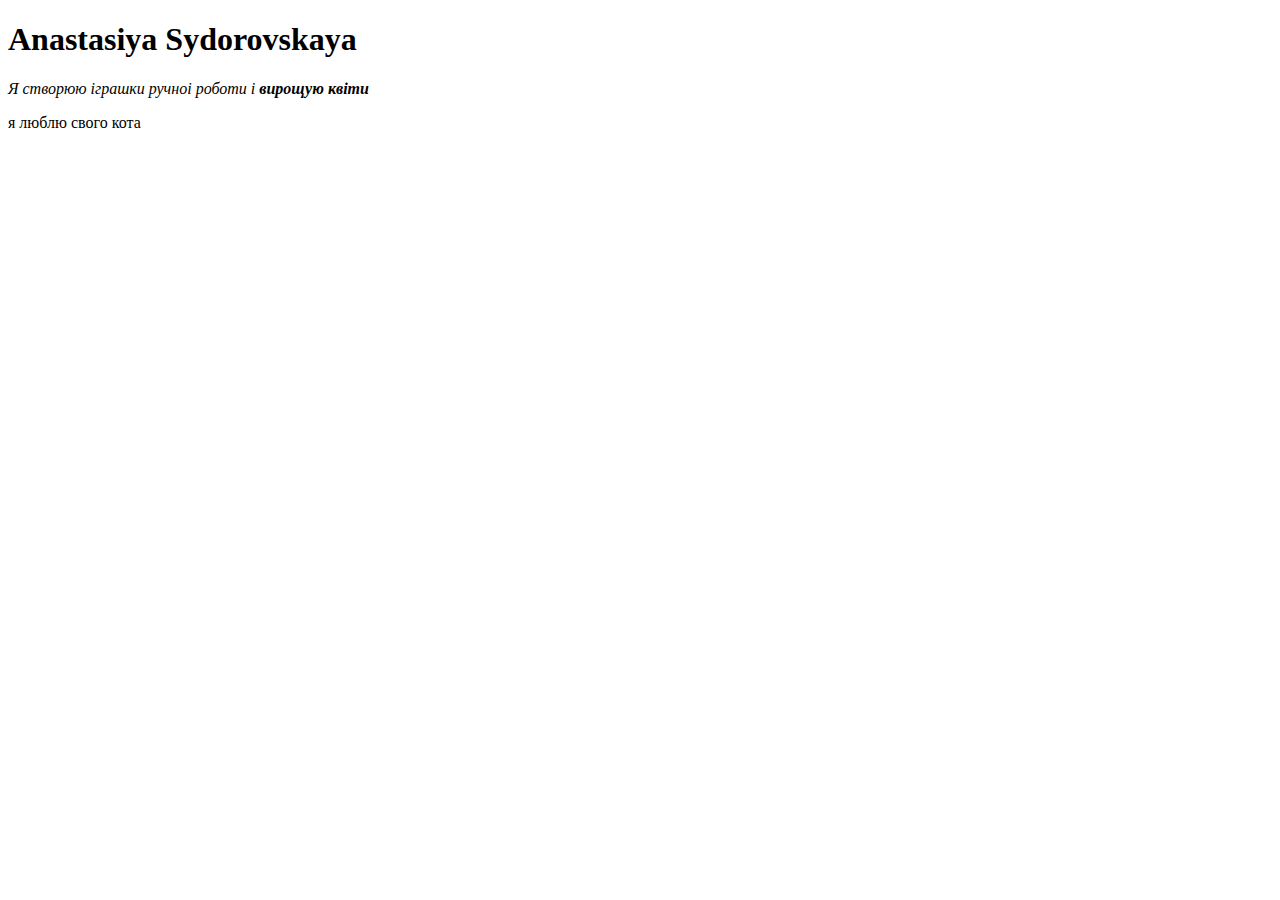
==== index.html @ a7b0a5be "Added start structure" ====
<!doctype html>
<html>
<head>
    <meta charset="UTF-8">
    <title>Anastasiya CV</title>
</head>
<body>
    <h1>Anastasiya Sydorovskaya</h1>
    <p><em>Я створюю іграшки ручноі роботи і <strong>вирощую квіти</strong></em></p>
    <p>я люблю свого кота</p>
</body>
</html>
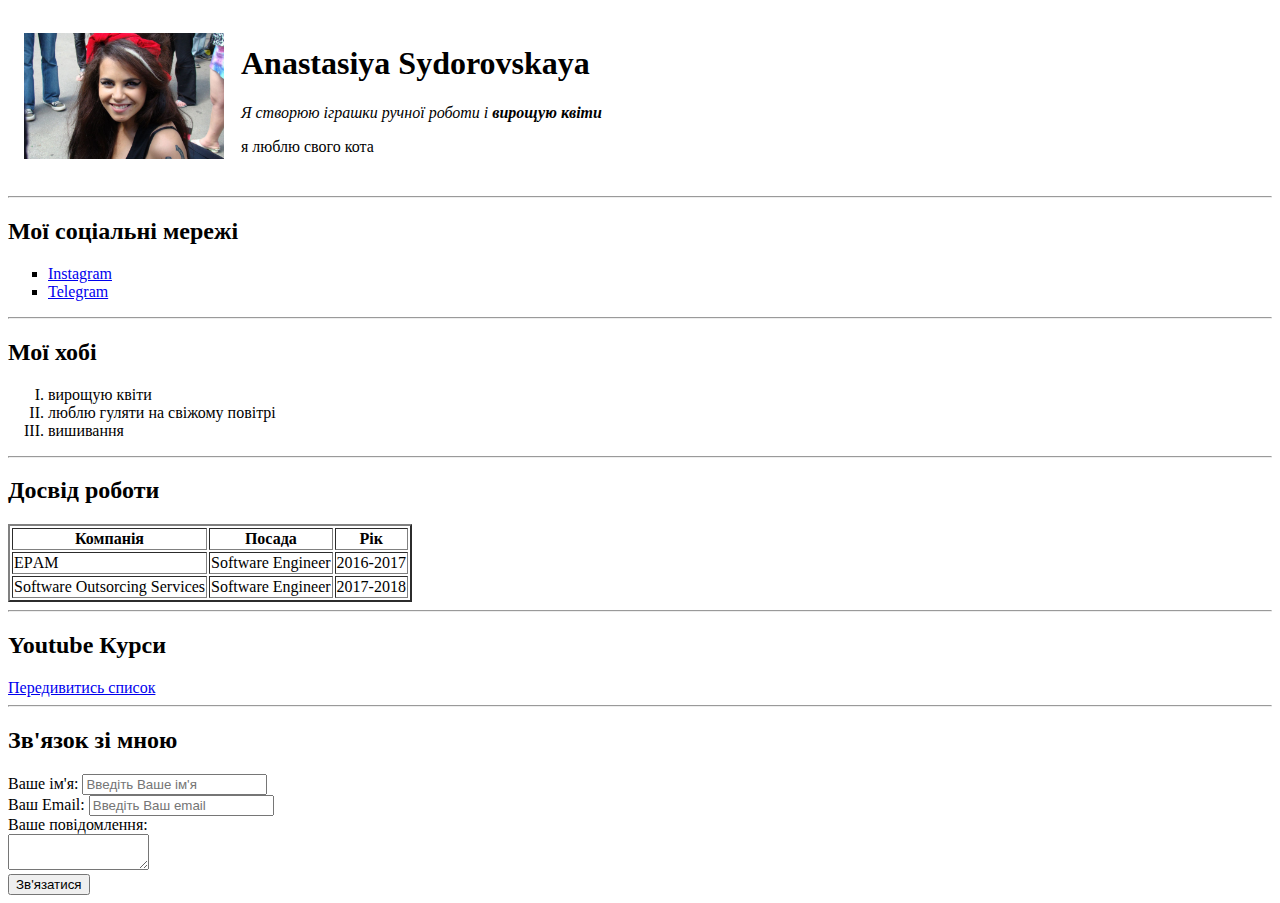
==== commit a4ce27fc: "Finished HTML structure" ====
--- a/index.html
+++ b/index.html
@@ -5,8 +5,91 @@
     <title>Anastasiya CV</title>
 </head>
 <body>
-    <h1>Anastasiya Sydorovskaya</h1>
-    <p><em>Я створюю іграшки ручноі роботи і <strong>вирощую квіти</strong></em></p>
-    <p>я люблю свого кота</p>
+    <table cellspacing="15">
+        <tr>
+            <td>
+<!--                <img src="https://www.rbc.ua/static/img/_/k/_kamenskih_9_1300x820.jpg" width="200" alt="тут моє фото">-->
+                <img src="avatar.jpg" width="200" alt="тут моє фото">
+            </td>
+            <td>
+                <h1>Anastasiya Sydorovskaya</h1>
+                <p><em>Я створюю іграшки ручної роботи і <strong>вирощую квіти</strong></em></p>
+                <p>я люблю свого кота</p>
+            </td>
+        </tr>
+    </table>
+
+    <hr>
+
+    <h2>Мої соціальні мережі</h2>
+    <ul type="square">
+        <li>
+            <a href="https://instagram.com/vladien.minin" target="_blank">Instagram</a>
+        </li>
+        <li>
+            <a href="https://t.me" target="_blank">Telegram</a>
+        </li>
+    </ul>
+
+    <hr>
+
+    <h2>Мої хобі</h2>
+    <ol type="I">
+        <li>вирощую квіти</li>
+        <li>люблю гуляти на свіжому повітрі</li>
+        <li>вишивання </li>
+    </ol>
+
+    <hr>
+
+    <h2>Досвід роботи</h2>
+    <table border="2">
+        <tr>
+            <th>Компанія</th>
+            <th>Посада</th>
+            <th>Рік</th>
+        </tr>
+        <tr>
+            <td>ЕPАМ</td>
+            <td>Software Engineer</td>
+            <td>2016-2017</td>
+        </tr>
+        <tr>
+            <td>Software Outsorcing Services</td>
+            <td>Software Engineer</td>
+            <td>2017-2018</td>
+        </tr>
+    </table>
+
+    <hr>
+
+    <h2>Youtube Курси</h2>
+    <a href="youtube.html">Передивитись список</a>
+
+    <hr>
+
+    <h2>Зв'язок зі мною</h2>
+
+    <form action="">
+        <label for="name">Ваше ім'я:</label>
+        <input type="text" id="name" placeholder="Введіть Ваше ім'я">
+
+        <br>
+
+        <label for="email">Ваш Email:</label>
+        <input type="email" id="email" placeholder="Введіть Ваш email">
+
+        <br>
+
+        <label for="text">Ваше повідомлення:</label>
+
+        <br>
+
+        <textarea id="text" cols="15" rows="2"></textarea>
+
+        <br>
+
+        <input type="submit" value="Зв'язатися">
+    </form>
 </body>
 </html>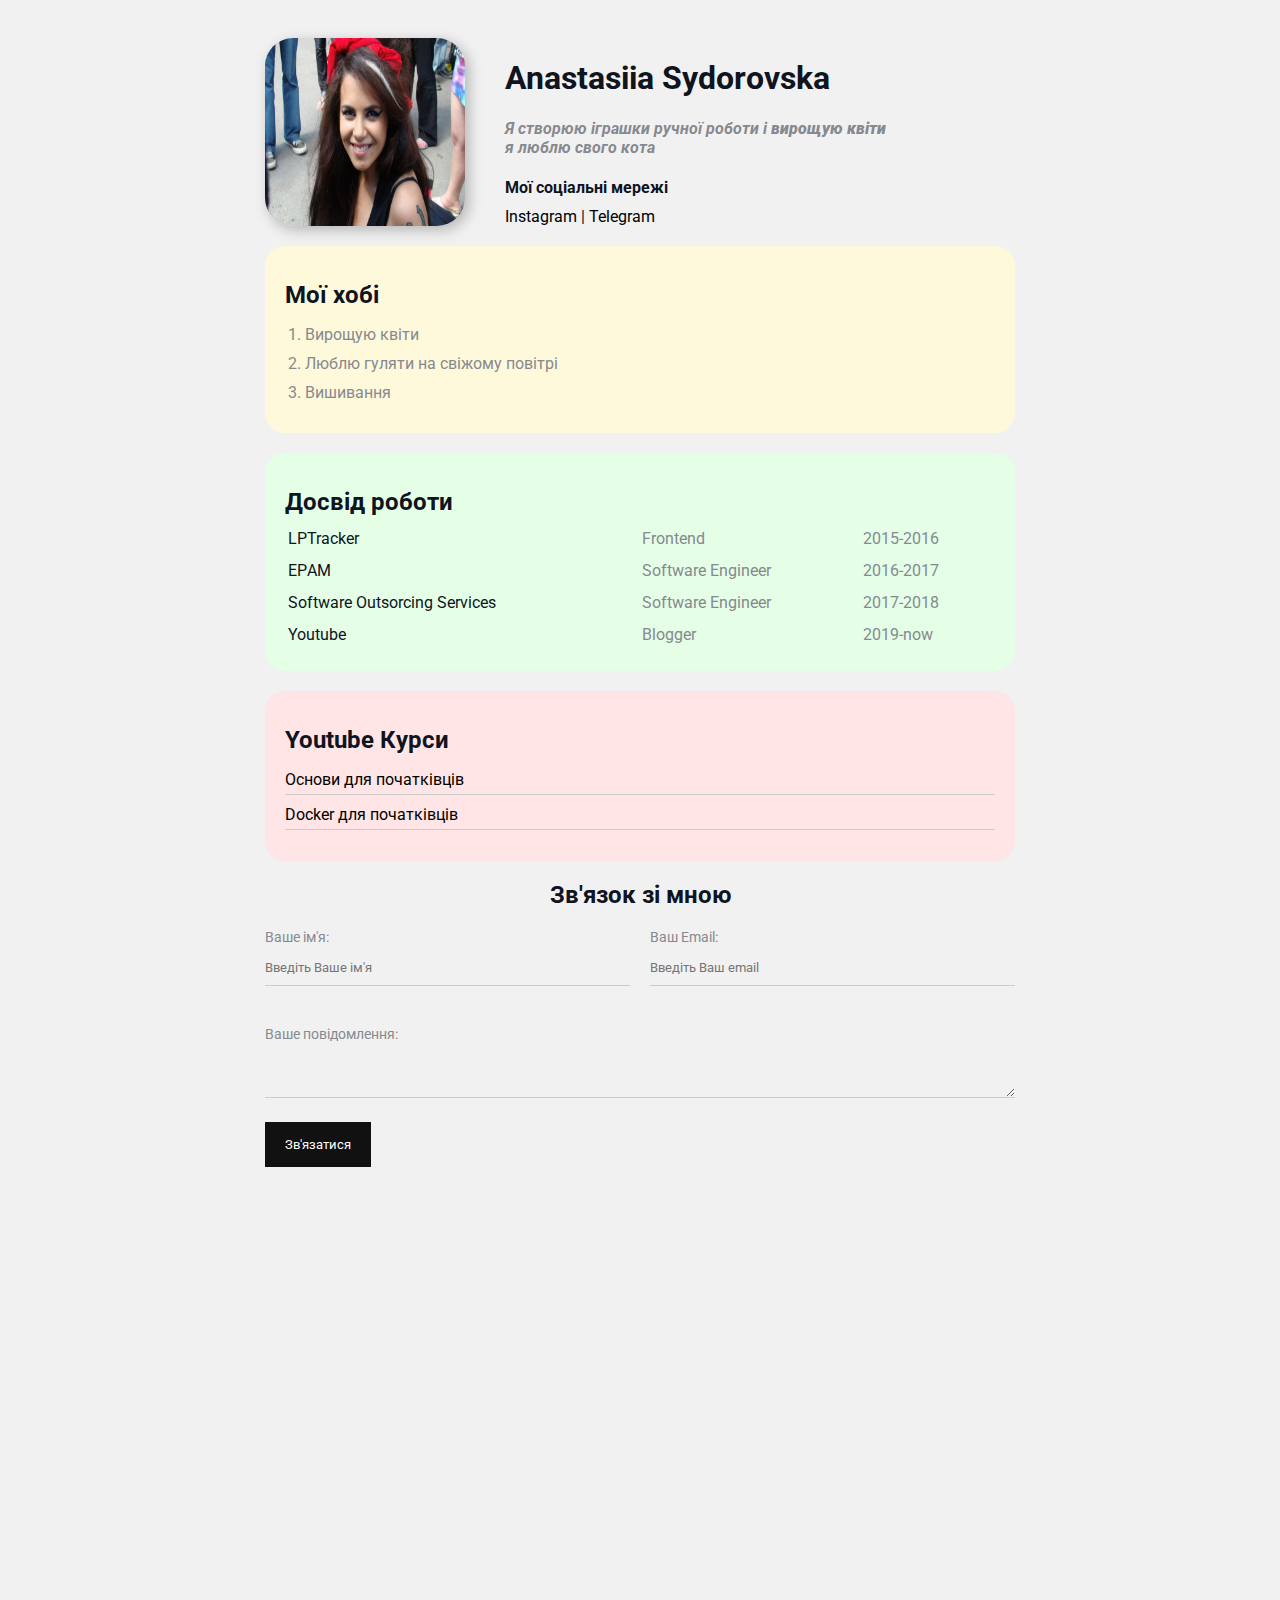
==== commit c7499420: "Finished CSS part" ====
--- a/index.html
+++ b/index.html
@@ -1,95 +1,108 @@
 <!doctype html>
-<html>
+<html lang="en">
 <head>
     <meta charset="UTF-8">
-    <title>Anastasiya CV</title>
+    <title>Anastasiia CV</title>
+    <link rel="stylesheet" href="styles.css">
 </head>
 <body>
-    <table cellspacing="15">
-        <tr>
-            <td>
+    <div class="container">
 <!--                <img src="https://www.rbc.ua/static/img/_/k/_kamenskih_9_1300x820.jpg" width="200" alt="тут моє фото">-->
-                <img src="avatar.jpg" width="200" alt="тут моє фото">
-            </td>
-            <td>
-                <h1>Anastasiya Sydorovskaya</h1>
-                <p><em>Я створюю іграшки ручної роботи і <strong>вирощую квіти</strong></em></p>
+        <div class="info">
+            <img src="avatar.jpg" alt="тут моє фото" class="avatar">
+            <div class="info-text">
+                <h1>Anastasiia Sydorovska</h1>
+                <p>Я створюю іграшки ручної роботи і <strong>вирощую квіти</strong></p>
                 <p>я люблю свого кота</p>
-            </td>
-        </tr>
-    </table>
 
-    <hr>
+                <h4>Мої соціальні мережі</h4>
 
-    <h2>Мої соціальні мережі</h2>
-    <ul type="square">
-        <li>
-            <a href="https://instagram.com/vladien.minin" target="_blank">Instagram</a>
-        </li>
-        <li>
-            <a href="https://t.me" target="_blank">Telegram</a>
-        </li>
-    </ul>
+                <a href="https://instagram.com/vladien.minin" target="_blank">Instagram</a>
+                |
+                <a href="https://t.me" target="_blank">Telegram</a>
+            </div>
+        </div>
 
-    <hr>
+        <div class="card bg-yellow">
+            <h2>Мої хобі</h2>
+            <ol class="list">
+                <li>Вирощую квіти</li>
+                <li>Люблю гуляти на свіжому повітрі</li>
+                <li>Вишивання</li>
+            </ol>
+        </div>
 
-    <h2>Мої хобі</h2>
-    <ol type="I">
-        <li>вирощую квіти</li>
-        <li>люблю гуляти на свіжому повітрі</li>
-        <li>вишивання </li>
-    </ol>
+        <div class="card bg-green">
+            <h2>Досвід роботи</h2>
+            <table class="table">
+                <tr>
+                    <td>LPTracker</td>
+                    <td>Frontend</td>
+                    <td>2015-2016</td>
+                </tr>
+                <tr>
+                    <td>ЕPАМ</td>
+                    <td>Software Engineer</td>
+                    <td>2016-2017</td>
+                </tr>
+                <tr>
+                    <td>Software Outsorcing Services</td>
+                    <td>Software Engineer</td>
+                    <td>2017-2018</td>
+                </tr>
+                <tr>
+                    <td>Youtube</td>
+                    <td>Blogger</td>
+                    <td>2019-now</td>
+                </tr>
+            </table>
+        </div>
 
-    <hr>
+        <div class="card bg-red">
+            <h2>Youtube Курси</h2>
+            <ul class="link-list">
+                <li>
+                    <a href="https://www.youtube.com/watch?v=Bluxbh9CaQ0">Основи для початківців</a>
+                </li>
+                <li>
+                    <a
+                        href="https://www.youtube.com/watch?v=SpCUuyZZTp8&ab_channel=%D0%92%D0%BB%D0%B0%D0%B4%D0%B8%D0%BB%D0%B5%D0%BD%D0%9C%D0%B8%D0%BD%D0%B8%D0%BD"
+                    >
+                        Docker для початківців
+                    </a>
+                </li>
+            </ul>
+        </div>
 
-    <h2>Досвід роботи</h2>
-    <table border="2">
-        <tr>
-            <th>Компанія</th>
-            <th>Посада</th>
-            <th>Рік</th>
-        </tr>
-        <tr>
-            <td>ЕPАМ</td>
-            <td>Software Engineer</td>
-            <td>2016-2017</td>
-        </tr>
-        <tr>
-            <td>Software Outsorcing Services</td>
-            <td>Software Engineer</td>
-            <td>2017-2018</td>
-        </tr>
-    </table>
+        <div class="contact">
+            <h2>Зв'язок зі мною</h2>
+            <form action="/">
+                <div class="row">
+                    <div class="form-group">
+                        <label for="name">Ваше ім'я:</label>
+                        <input type="text" id="name" placeholder="Введіть Ваше ім'я">
+                    </div>
 
-    <hr>
+                    <div class="form-group">
+                        <label for="email">Ваш Email:</label>
+                        <input type="email" id="email" placeholder="Введіть Ваш email">
+                    </div>
+                </div>
 
-    <h2>Youtube Курси</h2>
-    <a href="youtube.html">Передивитись список</a>
+                <div class="form-group">
+                    <label for="text">Ваше повідомлення:</label>
+                    <textarea id="text" cols="15" rows="2"></textarea>
+                </div>
 
-    <hr>
+                <input class="btn" type="submit" value="Зв'язатися">
+            </form>
+        </div>
 
-    <h2>Зв'язок зі мною</h2>
+        <div class="position">
+            <div class="box"></div>
+        </div>
 
-    <form action="">
-        <label for="name">Ваше ім'я:</label>
-        <input type="text" id="name" placeholder="Введіть Ваше ім'я">
-
-        <br>
-
-        <label for="email">Ваш Email:</label>
-        <input type="email" id="email" placeholder="Введіть Ваш email">
-
-        <br>
-
-        <label for="text">Ваше повідомлення:</label>
-
-        <br>
-
-        <textarea id="text" cols="15" rows="2"></textarea>
-
-        <br>
-
-        <input type="submit" value="Зв'язатися">
-    </form>
+        <div style="margin-bottom: 500px;"></div>
+    </div>
 </body>
 </html>--- a/styles.css
+++ b/styles.css
@@ -0,0 +1,225 @@
+@import url('https://fonts.googleapis.com/css2?family=Roboto&display=swap');
+
+/** {*/
+/*    padding: 0;*/
+/*    margin: 0;*/
+/*}*/
+
+body {
+    background-color: #f1f1f1;
+    color: #0f141e;
+    font-size: 16px;
+    font-weight: normal;
+    /*font-family: 'Lucida Sans', sans-serif;*/
+    font-family: "Roboto", sans-serif;
+}
+a {
+    color: black;
+    text-decoration: none;
+}
+
+a:hover {
+    text-decoration: underline;
+}
+a:active {
+    color: blue;
+}
+a:visited {
+    color: gray;
+}
+
+.avatar{
+    width: 200px;
+    border-radius: 28px;
+    box-shadow: 4px 4px 14px rgba(0, 0, 0, 0.25);
+}
+.info {
+    display: flex;
+    margin-bottom: 20px;
+}
+
+@media (max-width: 700px) {
+    .info {
+        display: block;
+        text-align: center;
+    }
+
+}
+
+.info-text {
+    margin-left: 40px;
+}
+
+.info-text h4 {
+    margin-bottom: 10px;
+}
+
+.info p {
+    color: #86898f;
+    margin: 0;
+    font-style: italic;
+    font-weight: bold;
+    text-decoration: none;
+    /*text-transform: uppercase;*/
+    /*letter-spacing: 5px;*/
+    /*word-spacing: 42px;*/
+}
+/*Box Model*/
+.container {
+    max-width: 750px;
+    margin: auto;
+    padding-top: 30px;
+}
+
+/*.social {*/
+/*    background: green;*/
+    /*padding: 15px;*/
+    /*padding: 15px 40px;*/
+    /*padding: 15px 20px 25px 30px;*/
+/*    padding-top: 15px;*/
+/*    padding-right: 20px;*/
+/*    padding-bottom: 25px;*/
+/*    padding-left: 30px;*/
+/*    margin: 20px;*/
+
+/*    border: 5px solid red;*/
+/*    border-bottom-style: dotted;*/
+/*    border-top-width: 15px;*/
+/*    border-right-color: blue;*/
+/*}*/
+
+/*.box-model > div {*/
+/*    float: left;*/
+/*    background: #000;*/
+/*    height: 200px;*/
+/*    border: 4px solid red;*/
+/*    width: 25%;*/
+/*    box-sizing: border-box;*/
+/*}*/
+
+.bg-yellow {
+  background: #fff9dc;
+}
+.bg-green {
+background: #e5ffe7;
+}
+.bg-red {
+background: #ffe5e5;
+}
+
+
+.card {
+    padding: 15px 20px;
+    margin-bottom: 20px;
+    border-radius: 20px;
+
+}
+.card h2 {
+    margin-bottom: 10px;
+}
+
+.list {
+    padding: 0 20px;
+}
+
+.list li {
+    color: #86898f;
+    margin-bottom: 10px;
+}
+
+.table {
+    width: 100%;
+
+}
+
+.table td {
+    padding-bottom: 10px;
+}
+
+.table td:nth-child(2), .table td:nth-child(3) {
+    color: #86898f;
+}
+
+/*.table tr:nth-child(even) {*/
+/*    background: red;*/
+/*}*/
+
+.link-list {
+    list-style: none;
+    padding: 0;
+}
+
+.link-list li {
+    margin-bottom: 10px;
+    padding-bottom: 5px;
+    border-bottom: 1px solid #ccc;
+}
+
+.contact h2 {
+    text-align: center;
+}
+
+.form-group label {
+    display: block;
+    font-size: 14px;
+    color: #86898f;
+}
+
+.form-group input, .form-group textarea {
+    width: 100%;
+    box-sizing: border-box;
+    border: none;
+    background: transparent;
+    border-bottom: 1px solid #cccccc;
+    color: #000;
+    padding: 15px 0 10px;
+    outline: none;
+    font-family: inherit;
+    margin-bottom: 20px;
+}
+
+.row {
+    display: flex;
+    margin-bottom: 20px;
+}
+
+.row > .form-group {
+    width: 50%;
+    margin-right: 20px;
+}
+
+.row > .form-group:last-child {
+    margin-right: 0;
+}
+
+.btn {
+    background: #111;
+    padding: 15px 20px;
+    color: #fff;
+    border: none;
+    font-family: inherit;
+    cursor: pointer;
+}
+
+.btn:hover {
+    opacity: 0.7;
+}
+
+/*Position*/
+
+/*.position {*/
+/*    position: relative;*/
+/*    border: 4px solid black;*/
+/*    margin-top: 40px;*/
+/*    padding: 20px;*/
+/*    height: 300px;*/
+/*}*/
+
+/*.box {*/
+/*    position: fixed;*/
+/*    top: 0;*/
+/*    left: 0;*/
+/*    width: 100px;*/
+/*    height: 50px;*/
+/*    background: lightcoral;*/
+/*}*/
